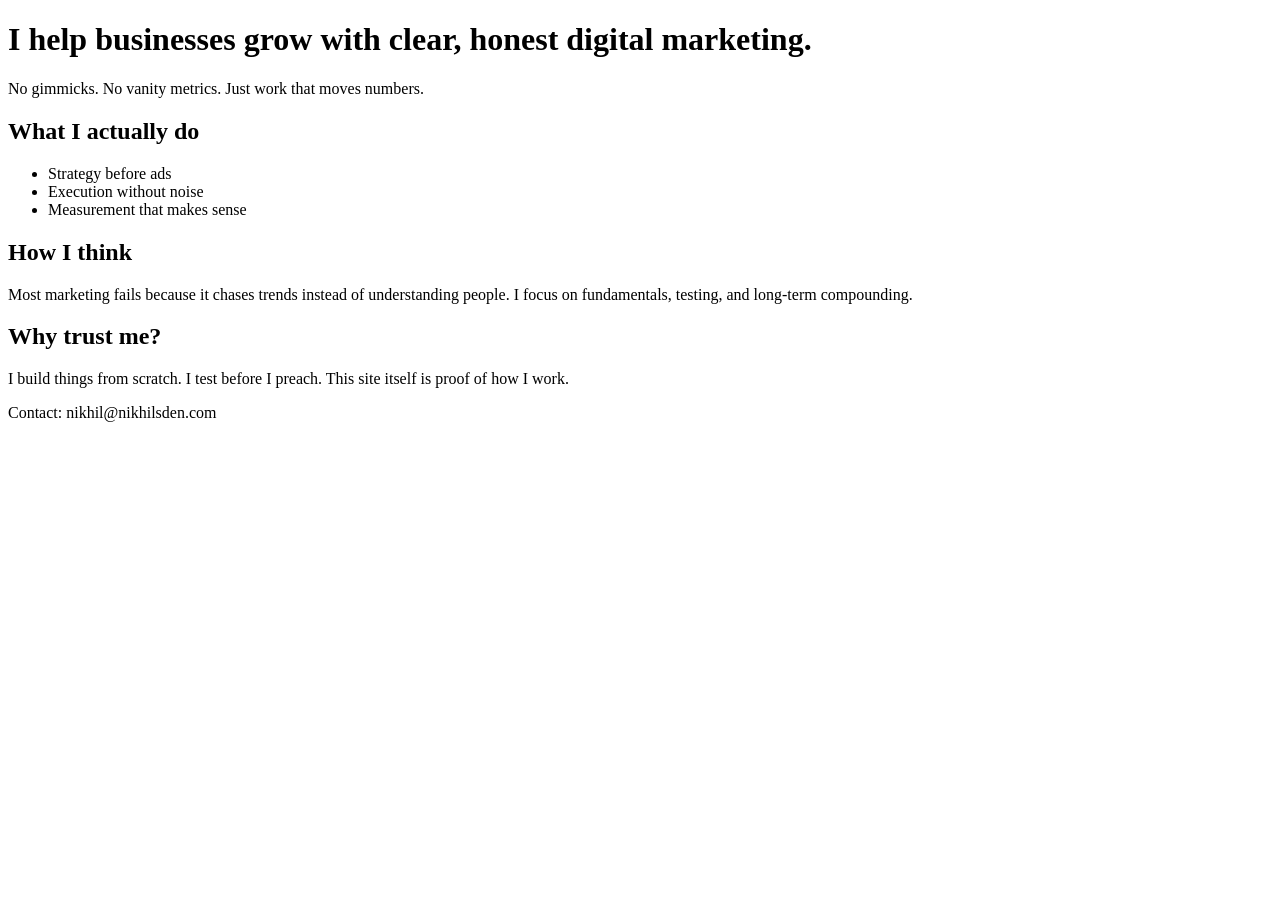
==== index.html @ 057fc2b0 "Add files via upload" ====
<!DOCTYPE html>
<html lang="en">
<head>
  <meta charset="UTF-8">
  <title>Nikhil’s Den | Digital Marketing</title>
</head>
<body>

  <header>
    <h1>I help businesses grow with clear, honest digital marketing.</h1>
    <p>No gimmicks. No vanity metrics. Just work that moves numbers.</p>
  </header>

  <section>
    <h2>What I actually do</h2>
    <ul>
      <li>Strategy before ads</li>
      <li>Execution without noise</li>
      <li>Measurement that makes sense</li>
    </ul>
  </section>

  <section>
    <h2>How I think</h2>
    <p>
      Most marketing fails because it chases trends instead of understanding people.
      I focus on fundamentals, testing, and long-term compounding.
    </p>
  </section>

  <section>
    <h2>Why trust me?</h2>
    <p>
      I build things from scratch. I test before I preach.
      This site itself is proof of how I work.
    </p>
  </section>

  <footer>
    <p>Contact: nikhil@nikhilsden.com</p>
  </footer>

</body>
</html>
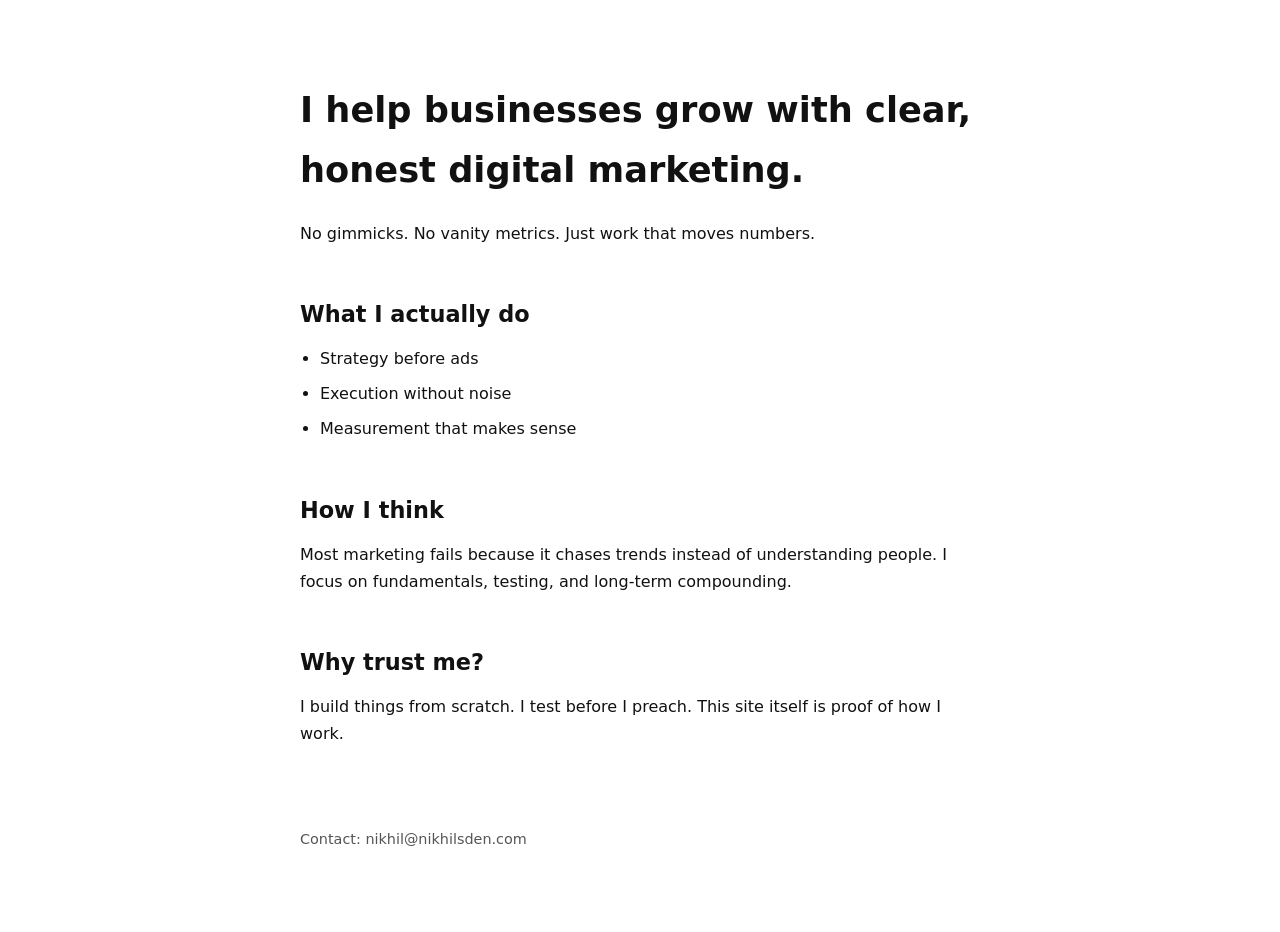
==== commit 6b4c6774: "Update index.html" ====
--- a/index.html
+++ b/index.html
@@ -3,6 +3,7 @@
 <head>
   <meta charset="UTF-8">
   <title>Nikhil’s Den | Digital Marketing</title>
+  <link rel="stylesheet" href="style.css">
 </head>
 <body>
 
@@ -42,3 +43,4 @@
 
 </body>
 </html>
+
--- a/style.css
+++ b/style.css
@@ -0,0 +1,51 @@
+/* Base reset */
+* {
+  box-sizing: border-box;
+  margin: 0;
+  padding: 0;
+}
+
+/* Page foundation */
+body {
+  font-family: system-ui, -apple-system, BlinkMacSystemFont, "Segoe UI", Roboto, Arial, sans-serif;
+  line-height: 1.7;
+  color: #111;
+  background-color: #fff;
+
+  max-width: 720px;
+  margin: 80px auto;
+  padding: 0 20px;
+}
+
+/* Headings */
+h1 {
+  font-size: 2.2rem;
+  margin-bottom: 20px;
+}
+
+h2 {
+  font-size: 1.4rem;
+  margin-bottom: 12px;
+  margin-top: 48px;
+}
+
+/* Text */
+p {
+  margin-bottom: 16px;
+}
+
+/* Lists */
+ul {
+  margin-left: 20px;
+}
+
+li {
+  margin-bottom: 8px;
+}
+
+/* Footer */
+footer {
+  margin-top: 80px;
+  font-size: 0.9rem;
+  color: #555;
+}
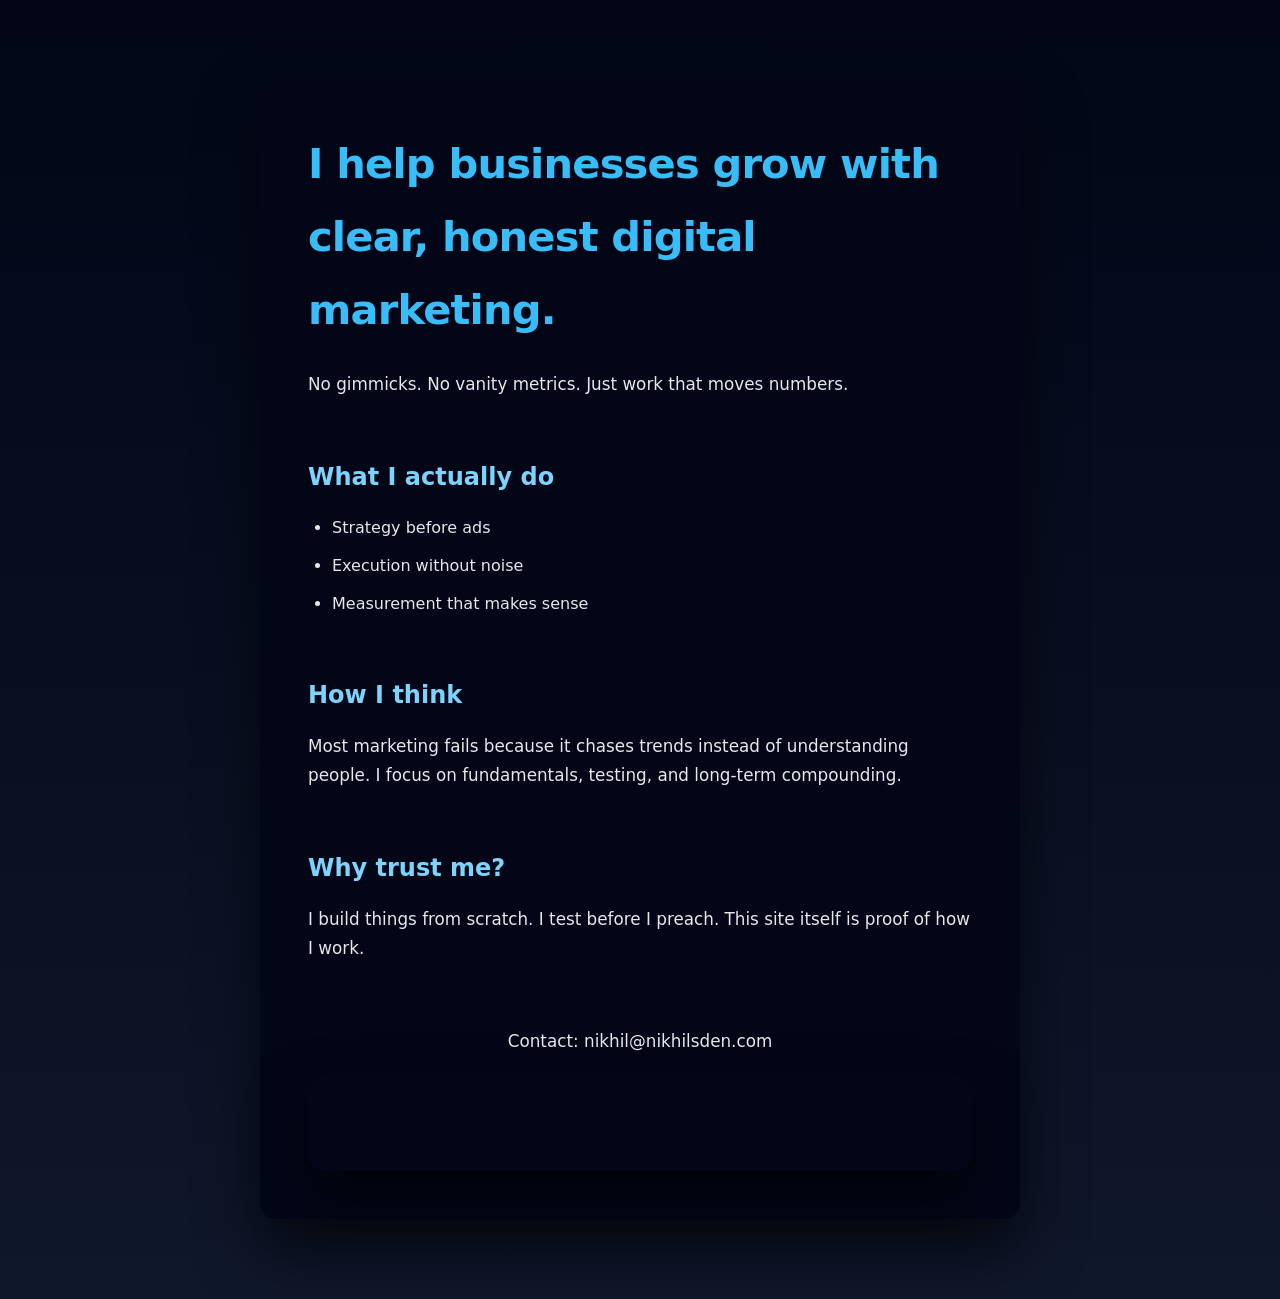
==== commit 44481ad4: "Update index.html Wrap content in main" ====
--- a/index.html
+++ b/index.html
@@ -6,7 +6,7 @@
   <link rel="stylesheet" href="style.css">
 </head>
 <body>
-
+<main>
   <header>
     <h1>I help businesses grow with clear, honest digital marketing.</h1>
     <p>No gimmicks. No vanity metrics. Just work that moves numbers.</p>
@@ -41,6 +41,8 @@
     <p>Contact: nikhil@nikhilsden.com</p>
   </footer>
 
+<main>
 </body>
 </html>
 
+
--- a/style.css
+++ b/style.css
@@ -1,51 +1,101 @@
-/* Base reset */
+/* ---------- Base Reset ---------- */
 * {
   box-sizing: border-box;
   margin: 0;
   padding: 0;
 }
 
-/* Page foundation */
-body {
-  font-family: system-ui, -apple-system, BlinkMacSystemFont, "Segoe UI", Roboto, Arial, sans-serif;
-  line-height: 1.7;
-  color: #111;
-  background-color: #fff;
-
-  max-width: 720px;
-  margin: 80px auto;
-  padding: 0 20px;
+/* ---------- Color System ---------- */
+:root {
+  --bg: #0f172a;          /* deep slate */
+  --card: #020617;        /* near-black */
+  --text-main: #e5e7eb;   /* soft white */
+  --text-muted: #94a3b8;  /* muted gray */
+  --accent: #38bdf8;      /* sky blue */
+  --accent-soft: #7dd3fc;
 }
 
-/* Headings */
+/* ---------- Page Foundation ---------- */
+body {
+  font-family: system-ui, -apple-system, BlinkMacSystemFont,
+    "Segoe UI", Roboto, Arial, sans-serif;
+  line-height: 1.75;
+  background: linear-gradient(180deg, #020617, #0f172a);
+  color: var(--text-main);
+
+  min-height: 100vh;
+  padding: 80px 20px;
+}
+
+/* ---------- Main Content Wrapper ---------- */
+main {
+  max-width: 760px;
+  margin: 0 auto;
+  background: var(--card);
+  padding: 48px;
+  border-radius: 16px;
+  box-shadow: 0 30px 60px rgba(0, 0, 0, 0.6);
+}
+
+/* ---------- Headings ---------- */
 h1 {
-  font-size: 2.2rem;
-  margin-bottom: 20px;
+  font-size: 2.6rem;
+  margin-bottom: 24px;
+  letter-spacing: -0.02em;
+  color: var(--accent);
 }
 
 h2 {
-  font-size: 1.4rem;
-  margin-bottom: 12px;
-  margin-top: 48px;
+  font-size: 1.5rem;
+  margin-top: 56px;
+  margin-bottom: 16px;
+  color: var(--accent-soft);
 }
 
-/* Text */
+/* ---------- Text ---------- */
 p {
-  margin-bottom: 16px;
+  margin-bottom: 18px;
+  color: var(--text-main);
+  font-size: 1.05rem;
 }
 
-/* Lists */
+/* ---------- Lists ---------- */
 ul {
-  margin-left: 20px;
+  margin-left: 24px;
+  margin-bottom: 24px;
 }
 
 li {
-  margin-bottom: 8px;
+  margin-bottom: 10px;
+  color: var(--text-main);
 }
 
-/* Footer */
+/* ---------- Links ---------- */
+a {
+  color: var(--accent);
+  text-decoration: none;
+  font-weight: 600;
+}
+
+a:hover {
+  text-decoration: underline;
+}
+
+/* ---------- Footer ---------- */
 footer {
-  margin-top: 80px;
+  margin-top: 64px;
   font-size: 0.9rem;
-  color: #555;
+  color: var(--text-muted);
+  text-align: center;
 }
+
+/* ---------- Mobile Polish ---------- */
+@media (max-width: 600px) {
+  main {
+    padding: 32px 24px;
+  }
+
+  h1 {
+    font-size: 2.1rem;
+  }
+}
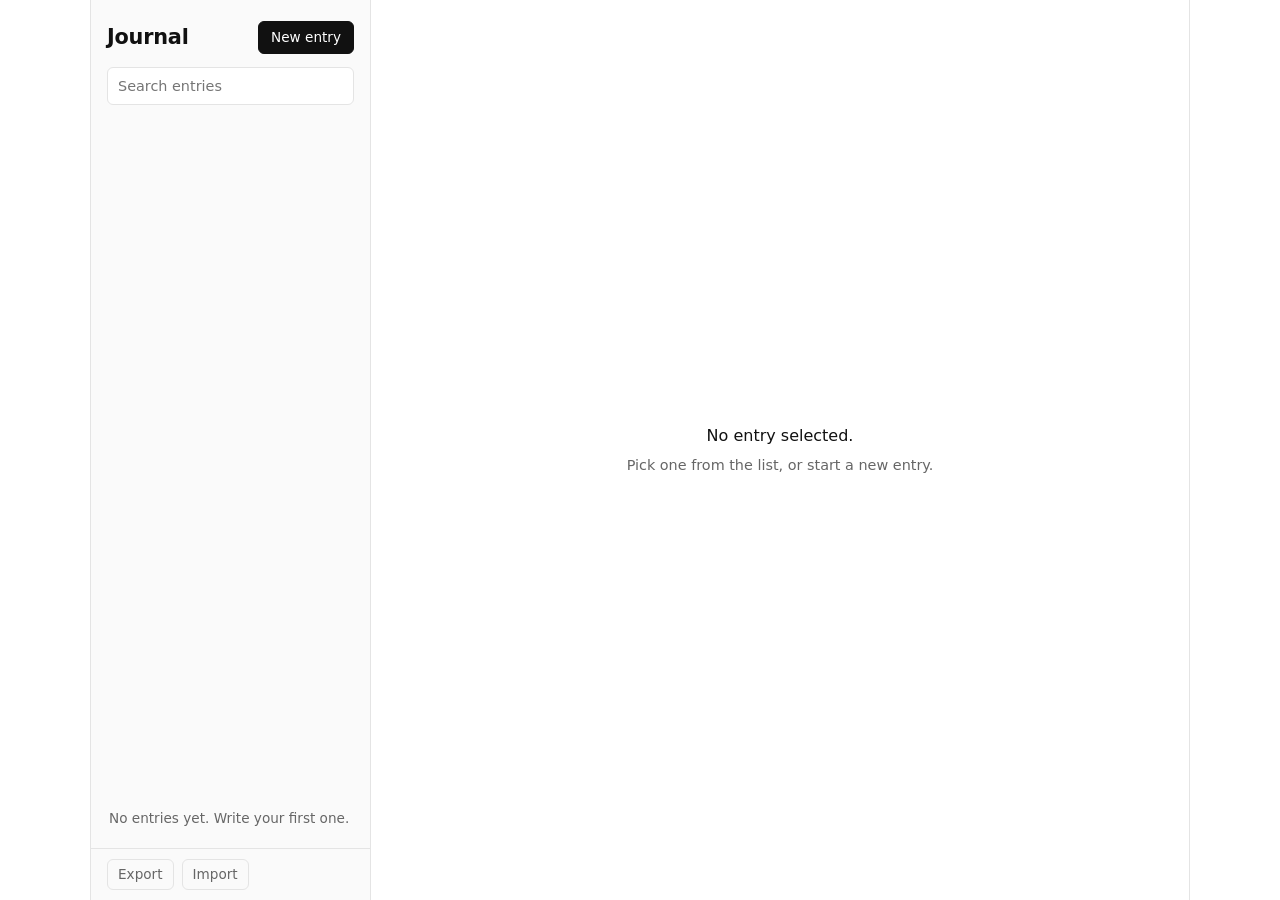
==== commit 60dc44c9: "Initial commit: personal journal app" ====
--- a/index.html
+++ b/index.html
@@ -1,48 +1,69 @@
-<!DOCTYPE html>
-<html lang="en">
-<head>
-  <meta charset="UTF-8">
-  <title>Nikhil’s Den | Digital Marketing</title>
-  <link rel="stylesheet" href="style.css">
-</head>
-<body>
-<main>
-  <header>
-    <h1>I help businesses grow with clear, honest digital marketing.</h1>
-    <p>No gimmicks. No vanity metrics. Just work that moves numbers.</p>
-  </header>
-
-  <section>
-    <h2>What I actually do</h2>
-    <ul>
-      <li>Strategy before ads</li>
-      <li>Execution without noise</li>
-      <li>Measurement that makes sense</li>
-    </ul>
-  </section>
-
-  <section>
-    <h2>How I think</h2>
-    <p>
-      Most marketing fails because it chases trends instead of understanding people.
-      I focus on fundamentals, testing, and long-term compounding.
-    </p>
-  </section>
-
-  <section>
-    <h2>Why trust me?</h2>
-    <p>
-      I build things from scratch. I test before I preach.
-      This site itself is proof of how I work.
-    </p>
-  </section>
-
-  <footer>
-    <p>Contact: nikhil@nikhilsden.com</p>
-  </footer>
-
-<main>
-</body>
-</html>
-
-
+<!DOCTYPE html>
+<html lang="en">
+<head>
+  <meta charset="UTF-8">
+  <meta name="viewport" content="width=device-width, initial-scale=1">
+  <meta name="description" content="A quiet place to keep your journal.">
+  <title>Journal | Nikhil’s Den</title>
+  <link rel="stylesheet" href="style.css">
+</head>
+<body>
+
+  <div class="app">
+
+    <!-- Sidebar: search, entry list, storage actions -->
+    <aside class="sidebar">
+
+      <div class="sidebar-top">
+        <h1>Journal</h1>
+        <button id="new-note" class="btn-primary" type="button">New entry</button>
+      </div>
+
+      <input
+        id="search"
+        class="search"
+        type="search"
+        placeholder="Search entries"
+        autocomplete="off"
+        aria-label="Search entries">
+
+      <ul id="note-list" class="note-list"></ul>
+
+      <p id="list-empty" class="list-empty" hidden></p>
+
+      <div class="sidebar-bottom">
+        <button id="export" class="btn-quiet" type="button">Export</button>
+        <button id="import" class="btn-quiet" type="button">Import</button>
+        <input id="import-file" type="file" accept="application/json,.json" hidden>
+      </div>
+
+    </aside>
+
+    <!-- Editor -->
+    <main class="editor">
+
+      <div class="editor-bar">
+        <button id="back" class="btn-quiet back" type="button">&larr; Journal</button>
+        <span id="status" class="status" aria-live="polite"></span>
+        <button id="delete-note" class="btn-danger" type="button">Delete</button>
+      </div>
+
+      <textarea
+        id="note-body"
+        class="note-body"
+        placeholder="Write today's entry…"
+        spellcheck="true"
+        aria-label="Entry content"></textarea>
+
+      <div id="editor-empty" class="editor-empty">
+        <p>No entry selected.</p>
+        <p class="muted">Pick one from the list, or start a new entry.</p>
+      </div>
+
+    </main>
+
+  </div>
+
+  <script src="app.js"></script>
+</body>
+</html>
--- a/style.css
+++ b/style.css
@@ -1,101 +1,288 @@
-/* ---------- Base Reset ---------- */
-* {
-  box-sizing: border-box;
-  margin: 0;
-  padding: 0;
-}
-
-/* ---------- Color System ---------- */
-:root {
-  --bg: #0f172a;          /* deep slate */
-  --card: #020617;        /* near-black */
-  --text-main: #e5e7eb;   /* soft white */
-  --text-muted: #94a3b8;  /* muted gray */
-  --accent: #38bdf8;      /* sky blue */
-  --accent-soft: #7dd3fc;
-}
-
-/* ---------- Page Foundation ---------- */
-body {
-  font-family: system-ui, -apple-system, BlinkMacSystemFont,
-    "Segoe UI", Roboto, Arial, sans-serif;
-  line-height: 1.75;
-  background: linear-gradient(180deg, #020617, #0f172a);
-  color: var(--text-main);
-
-  min-height: 100vh;
-  padding: 80px 20px;
-}
-
-/* ---------- Main Content Wrapper ---------- */
-main {
-  max-width: 760px;
-  margin: 0 auto;
-  background: var(--card);
-  padding: 48px;
-  border-radius: 16px;
-  box-shadow: 0 30px 60px rgba(0, 0, 0, 0.6);
-}
-
-/* ---------- Headings ---------- */
-h1 {
-  font-size: 2.6rem;
-  margin-bottom: 24px;
-  letter-spacing: -0.02em;
-  color: var(--accent);
-}
-
-h2 {
-  font-size: 1.5rem;
-  margin-top: 56px;
-  margin-bottom: 16px;
-  color: var(--accent-soft);
-}
-
-/* ---------- Text ---------- */
-p {
-  margin-bottom: 18px;
-  color: var(--text-main);
-  font-size: 1.05rem;
-}
-
-/* ---------- Lists ---------- */
-ul {
-  margin-left: 24px;
-  margin-bottom: 24px;
-}
-
-li {
-  margin-bottom: 10px;
-  color: var(--text-main);
-}
-
-/* ---------- Links ---------- */
-a {
-  color: var(--accent);
-  text-decoration: none;
-  font-weight: 600;
-}
-
-a:hover {
-  text-decoration: underline;
-}
-
-/* ---------- Footer ---------- */
-footer {
-  margin-top: 64px;
-  font-size: 0.9rem;
-  color: var(--text-muted);
-  text-align: center;
-}
-
-/* ---------- Mobile Polish ---------- */
-@media (max-width: 600px) {
-  main {
-    padding: 32px 24px;
-  }
-
-  h1 {
-    font-size: 2.1rem;
-  }
-}
+/* Base reset */
+* {
+  box-sizing: border-box;
+  margin: 0;
+  padding: 0;
+}
+
+/* Theme tokens */
+:root {
+  --bg: #fff;
+  --bg-sunk: #fafafa;
+  --text: #111;
+  --text-muted: #666;
+  --border: #e4e4e4;
+  --accent: #111;
+  --accent-text: #fff;
+  --selected: #f0f0f0;
+  --danger: #a32020;
+}
+
+@media (prefers-color-scheme: dark) {
+  :root {
+    --bg: #16181c;
+    --bg-sunk: #1c1f24;
+    --text: #e8e8e8;
+    --text-muted: #9a9a9a;
+    --border: #2c3037;
+    --accent: #e8e8e8;
+    --accent-text: #16181c;
+    --selected: #262a31;
+    --danger: #e06c6c;
+  }
+}
+
+/* Page foundation */
+body {
+  font-family: system-ui, -apple-system, BlinkMacSystemFont, "Segoe UI", Roboto, Arial, sans-serif;
+  line-height: 1.7;
+  color: var(--text);
+  background-color: var(--bg);
+  height: 100vh;
+  overflow: hidden;
+}
+
+/* Layout */
+.app {
+  display: grid;
+  grid-template-columns: 280px 1fr;
+  height: 100%;
+  max-width: 1100px;
+  margin: 0 auto;
+  border-left: 1px solid var(--border);
+  border-right: 1px solid var(--border);
+}
+
+/* Sidebar */
+.sidebar {
+  display: flex;
+  flex-direction: column;
+  min-height: 0;
+  background-color: var(--bg-sunk);
+  border-right: 1px solid var(--border);
+}
+
+.sidebar-top {
+  display: flex;
+  align-items: center;
+  justify-content: space-between;
+  gap: 12px;
+  padding: 20px 16px 12px;
+}
+
+h1 {
+  font-size: 1.3rem;
+  letter-spacing: -0.01em;
+}
+
+.search {
+  margin: 0 16px 12px;
+  padding: 8px 10px;
+  font: inherit;
+  font-size: 0.9rem;
+  line-height: 1.4;
+  color: var(--text);
+  background-color: var(--bg);
+  border: 1px solid var(--border);
+  border-radius: 6px;
+}
+
+.search:focus-visible,
+.note-body:focus-visible {
+  outline: 2px solid var(--accent);
+  outline-offset: -1px;
+}
+
+/* Note list */
+.note-list {
+  flex: 1;
+  min-height: 0;
+  overflow-y: auto;
+  list-style: none;
+  padding: 0 8px 8px;
+}
+
+.note-item {
+  padding: 10px 10px;
+  border-radius: 6px;
+  cursor: pointer;
+  line-height: 1.4;
+}
+
+.note-item:hover {
+  background-color: var(--selected);
+}
+
+.note-item.is-selected {
+  background-color: var(--selected);
+  box-shadow: inset 2px 0 0 var(--accent);
+}
+
+.note-title {
+  display: block;
+  font-size: 0.92rem;
+  font-weight: 600;
+  white-space: nowrap;
+  overflow: hidden;
+  text-overflow: ellipsis;
+}
+
+.note-meta {
+  display: block;
+  font-size: 0.78rem;
+  color: var(--text-muted);
+  white-space: nowrap;
+  overflow: hidden;
+  text-overflow: ellipsis;
+}
+
+.list-empty {
+  padding: 8px 18px 18px;
+  font-size: 0.85rem;
+  color: var(--text-muted);
+}
+
+.sidebar-bottom {
+  display: flex;
+  gap: 8px;
+  padding: 10px 16px;
+  border-top: 1px solid var(--border);
+}
+
+/* Editor */
+.editor {
+  display: flex;
+  flex-direction: column;
+  min-height: 0;
+  min-width: 0;
+}
+
+.editor-bar {
+  display: flex;
+  align-items: center;
+  gap: 12px;
+  padding: 12px 20px;
+  border-bottom: 1px solid var(--border);
+}
+
+.status {
+  flex: 1;
+  font-size: 0.8rem;
+  color: var(--text-muted);
+  white-space: nowrap;
+  overflow: hidden;
+  text-overflow: ellipsis;
+}
+
+.note-body {
+  flex: 1;
+  min-height: 0;
+  width: 100%;
+  padding: 24px 20px 40px;
+  font: inherit;
+  font-size: 1rem;
+  line-height: 1.7;
+  color: var(--text);
+  background-color: var(--bg);
+  border: 0;
+  resize: none;
+}
+
+.editor-empty {
+  flex: 1;
+  display: flex;
+  flex-direction: column;
+  align-items: center;
+  justify-content: center;
+  gap: 4px;
+  padding: 20px;
+  text-align: center;
+}
+
+.muted {
+  font-size: 0.9rem;
+  color: var(--text-muted);
+}
+
+/* Hide editor chrome when nothing is selected */
+.app.is-empty .note-body,
+.app.is-empty .editor-bar {
+  display: none;
+}
+
+.app:not(.is-empty) .editor-empty {
+  display: none;
+}
+
+/* Buttons */
+button {
+  font: inherit;
+  font-size: 0.85rem;
+  line-height: 1.4;
+  border-radius: 6px;
+  cursor: pointer;
+}
+
+.btn-primary {
+  padding: 6px 12px;
+  color: var(--accent-text);
+  background-color: var(--accent);
+  border: 1px solid var(--accent);
+}
+
+.btn-quiet {
+  padding: 5px 10px;
+  color: var(--text-muted);
+  background-color: transparent;
+  border: 1px solid var(--border);
+}
+
+.btn-quiet:hover {
+  color: var(--text);
+}
+
+.btn-danger {
+  padding: 5px 10px;
+  color: var(--danger);
+  background-color: transparent;
+  border: 1px solid var(--border);
+}
+
+.btn-danger:hover {
+  border-color: var(--danger);
+}
+
+/* The back button is mobile-only */
+.back {
+  display: none;
+}
+
+/* Small screens: one pane at a time */
+@media (max-width: 720px) {
+  .app {
+    grid-template-columns: 1fr;
+    border: 0;
+  }
+
+  .sidebar {
+    border-right: 0;
+  }
+
+  .back {
+    display: inline-block;
+  }
+
+  /* Showing the list */
+  .app:not(.is-editing) .editor {
+    display: none;
+  }
+
+  /* Showing one note */
+  .app.is-editing .sidebar {
+    display: none;
+  }
+
+  .app.is-editing.is-empty .editor {
+    display: flex;
+  }
+}
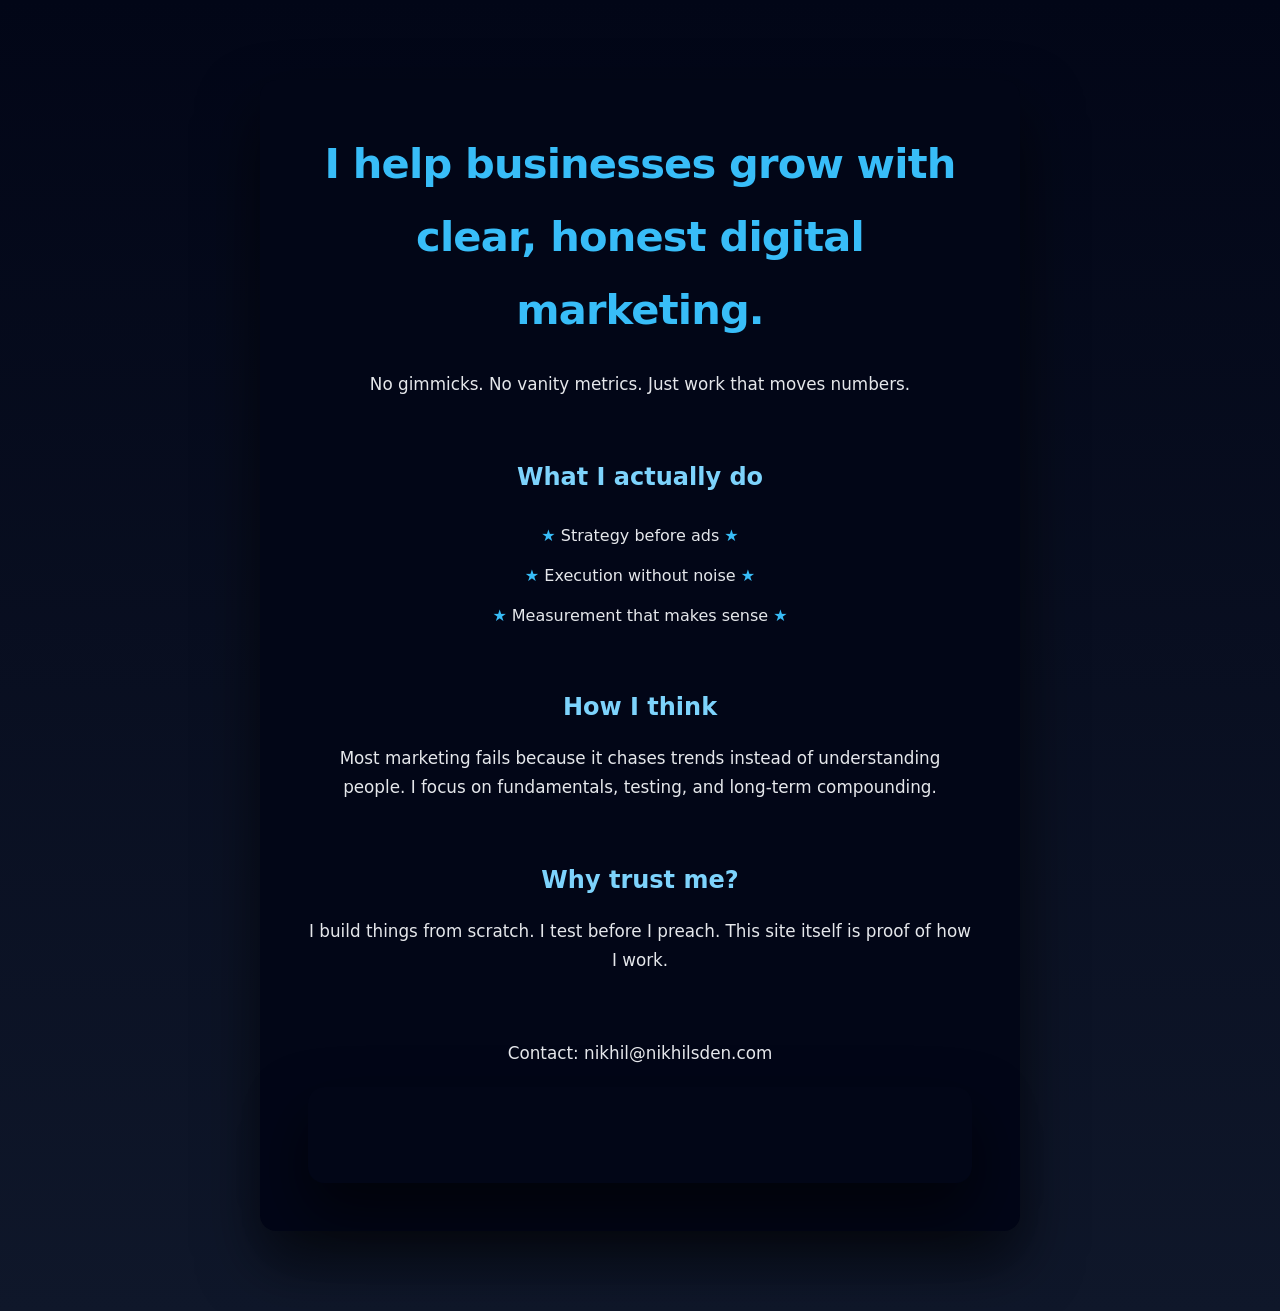
==== commit 0ec9ec6c: "Merge existing nikhilsden.com landing page history" ====
--- a/index.html
+++ b/index.html
@@ -1,69 +1,48 @@
-<!DOCTYPE html>
-<html lang="en">
-<head>
-  <meta charset="UTF-8">
-  <meta name="viewport" content="width=device-width, initial-scale=1">
-  <meta name="description" content="A quiet place to keep your journal.">
-  <title>Journal | Nikhil’s Den</title>
-  <link rel="stylesheet" href="style.css">
-</head>
-<body>
-
-  <div class="app">
-
-    <!-- Sidebar: search, entry list, storage actions -->
-    <aside class="sidebar">
-
-      <div class="sidebar-top">
-        <h1>Journal</h1>
-        <button id="new-note" class="btn-primary" type="button">New entry</button>
-      </div>
-
-      <input
-        id="search"
-        class="search"
-        type="search"
-        placeholder="Search entries"
-        autocomplete="off"
-        aria-label="Search entries">
-
-      <ul id="note-list" class="note-list"></ul>
-
-      <p id="list-empty" class="list-empty" hidden></p>
-
-      <div class="sidebar-bottom">
-        <button id="export" class="btn-quiet" type="button">Export</button>
-        <button id="import" class="btn-quiet" type="button">Import</button>
-        <input id="import-file" type="file" accept="application/json,.json" hidden>
-      </div>
-
-    </aside>
-
-    <!-- Editor -->
-    <main class="editor">
-
-      <div class="editor-bar">
-        <button id="back" class="btn-quiet back" type="button">&larr; Journal</button>
-        <span id="status" class="status" aria-live="polite"></span>
-        <button id="delete-note" class="btn-danger" type="button">Delete</button>
-      </div>
-
-      <textarea
-        id="note-body"
-        class="note-body"
-        placeholder="Write today's entry…"
-        spellcheck="true"
-        aria-label="Entry content"></textarea>
-
-      <div id="editor-empty" class="editor-empty">
-        <p>No entry selected.</p>
-        <p class="muted">Pick one from the list, or start a new entry.</p>
-      </div>
-
-    </main>
-
-  </div>
-
-  <script src="app.js"></script>
-</body>
-</html>
+<!DOCTYPE html>
+<html lang="en">
+<head>
+  <meta charset="UTF-8">
+  <title>Nikhil’s Den | Digital Marketing</title>
+  <link rel="stylesheet" href="style.css">
+</head>
+<body>
+<main>
+  <header>
+    <h1>I help businesses grow with clear, honest digital marketing.</h1>
+    <p>No gimmicks. No vanity metrics. Just work that moves numbers.</p>
+  </header>
+
+  <section>
+    <h2>What I actually do</h2>
+    <ul>
+      <li>Strategy before ads</li>
+      <li>Execution without noise</li>
+      <li>Measurement that makes sense</li>
+    </ul>
+  </section>
+
+  <section>
+    <h2>How I think</h2>
+    <p>
+      Most marketing fails because it chases trends instead of understanding people.
+      I focus on fundamentals, testing, and long-term compounding.
+    </p>
+  </section>
+
+  <section>
+    <h2>Why trust me?</h2>
+    <p>
+      I build things from scratch. I test before I preach.
+      This site itself is proof of how I work.
+    </p>
+  </section>
+
+  <footer>
+    <p>Contact: nikhil@nikhilsden.com</p>
+  </footer>
+
+<main>
+</body>
+</html>
+
+
--- a/style.css
+++ b/style.css
@@ -1,288 +1,123 @@
-/* Base reset */
-* {
-  box-sizing: border-box;
-  margin: 0;
-  padding: 0;
-}
-
-/* Theme tokens */
-:root {
-  --bg: #fff;
-  --bg-sunk: #fafafa;
-  --text: #111;
-  --text-muted: #666;
-  --border: #e4e4e4;
-  --accent: #111;
-  --accent-text: #fff;
-  --selected: #f0f0f0;
-  --danger: #a32020;
-}
-
-@media (prefers-color-scheme: dark) {
-  :root {
-    --bg: #16181c;
-    --bg-sunk: #1c1f24;
-    --text: #e8e8e8;
-    --text-muted: #9a9a9a;
-    --border: #2c3037;
-    --accent: #e8e8e8;
-    --accent-text: #16181c;
-    --selected: #262a31;
-    --danger: #e06c6c;
-  }
-}
-
-/* Page foundation */
-body {
-  font-family: system-ui, -apple-system, BlinkMacSystemFont, "Segoe UI", Roboto, Arial, sans-serif;
-  line-height: 1.7;
-  color: var(--text);
-  background-color: var(--bg);
-  height: 100vh;
-  overflow: hidden;
-}
-
-/* Layout */
-.app {
-  display: grid;
-  grid-template-columns: 280px 1fr;
-  height: 100%;
-  max-width: 1100px;
-  margin: 0 auto;
-  border-left: 1px solid var(--border);
-  border-right: 1px solid var(--border);
-}
-
-/* Sidebar */
-.sidebar {
-  display: flex;
-  flex-direction: column;
-  min-height: 0;
-  background-color: var(--bg-sunk);
-  border-right: 1px solid var(--border);
-}
-
-.sidebar-top {
-  display: flex;
-  align-items: center;
-  justify-content: space-between;
-  gap: 12px;
-  padding: 20px 16px 12px;
-}
-
-h1 {
-  font-size: 1.3rem;
-  letter-spacing: -0.01em;
-}
-
-.search {
-  margin: 0 16px 12px;
-  padding: 8px 10px;
-  font: inherit;
-  font-size: 0.9rem;
-  line-height: 1.4;
-  color: var(--text);
-  background-color: var(--bg);
-  border: 1px solid var(--border);
-  border-radius: 6px;
-}
-
-.search:focus-visible,
-.note-body:focus-visible {
-  outline: 2px solid var(--accent);
-  outline-offset: -1px;
-}
-
-/* Note list */
-.note-list {
-  flex: 1;
-  min-height: 0;
-  overflow-y: auto;
-  list-style: none;
-  padding: 0 8px 8px;
-}
-
-.note-item {
-  padding: 10px 10px;
-  border-radius: 6px;
-  cursor: pointer;
-  line-height: 1.4;
-}
-
-.note-item:hover {
-  background-color: var(--selected);
-}
-
-.note-item.is-selected {
-  background-color: var(--selected);
-  box-shadow: inset 2px 0 0 var(--accent);
-}
-
-.note-title {
-  display: block;
-  font-size: 0.92rem;
-  font-weight: 600;
-  white-space: nowrap;
-  overflow: hidden;
-  text-overflow: ellipsis;
-}
-
-.note-meta {
-  display: block;
-  font-size: 0.78rem;
-  color: var(--text-muted);
-  white-space: nowrap;
-  overflow: hidden;
-  text-overflow: ellipsis;
-}
-
-.list-empty {
-  padding: 8px 18px 18px;
-  font-size: 0.85rem;
-  color: var(--text-muted);
-}
-
-.sidebar-bottom {
-  display: flex;
-  gap: 8px;
-  padding: 10px 16px;
-  border-top: 1px solid var(--border);
-}
-
-/* Editor */
-.editor {
-  display: flex;
-  flex-direction: column;
-  min-height: 0;
-  min-width: 0;
-}
-
-.editor-bar {
-  display: flex;
-  align-items: center;
-  gap: 12px;
-  padding: 12px 20px;
-  border-bottom: 1px solid var(--border);
-}
-
-.status {
-  flex: 1;
-  font-size: 0.8rem;
-  color: var(--text-muted);
-  white-space: nowrap;
-  overflow: hidden;
-  text-overflow: ellipsis;
-}
-
-.note-body {
-  flex: 1;
-  min-height: 0;
-  width: 100%;
-  padding: 24px 20px 40px;
-  font: inherit;
-  font-size: 1rem;
-  line-height: 1.7;
-  color: var(--text);
-  background-color: var(--bg);
-  border: 0;
-  resize: none;
-}
-
-.editor-empty {
-  flex: 1;
-  display: flex;
-  flex-direction: column;
-  align-items: center;
-  justify-content: center;
-  gap: 4px;
-  padding: 20px;
-  text-align: center;
-}
-
-.muted {
-  font-size: 0.9rem;
-  color: var(--text-muted);
-}
-
-/* Hide editor chrome when nothing is selected */
-.app.is-empty .note-body,
-.app.is-empty .editor-bar {
-  display: none;
-}
-
-.app:not(.is-empty) .editor-empty {
-  display: none;
-}
-
-/* Buttons */
-button {
-  font: inherit;
-  font-size: 0.85rem;
-  line-height: 1.4;
-  border-radius: 6px;
-  cursor: pointer;
-}
-
-.btn-primary {
-  padding: 6px 12px;
-  color: var(--accent-text);
-  background-color: var(--accent);
-  border: 1px solid var(--accent);
-}
-
-.btn-quiet {
-  padding: 5px 10px;
-  color: var(--text-muted);
-  background-color: transparent;
-  border: 1px solid var(--border);
-}
-
-.btn-quiet:hover {
-  color: var(--text);
-}
-
-.btn-danger {
-  padding: 5px 10px;
-  color: var(--danger);
-  background-color: transparent;
-  border: 1px solid var(--border);
-}
-
-.btn-danger:hover {
-  border-color: var(--danger);
-}
-
-/* The back button is mobile-only */
-.back {
-  display: none;
-}
-
-/* Small screens: one pane at a time */
-@media (max-width: 720px) {
-  .app {
-    grid-template-columns: 1fr;
-    border: 0;
-  }
-
-  .sidebar {
-    border-right: 0;
-  }
-
-  .back {
-    display: inline-block;
-  }
-
-  /* Showing the list */
-  .app:not(.is-editing) .editor {
-    display: none;
-  }
-
-  /* Showing one note */
-  .app.is-editing .sidebar {
-    display: none;
-  }
-
-  .app.is-editing.is-empty .editor {
-    display: flex;
-  }
-}
+/* ---------- Base Reset ---------- */
+* {
+  box-sizing: border-box;
+  margin: 0;
+  padding: 0;
+}
+
+/* ---------- Color System ---------- */
+:root {
+  --bg: #0f172a;          /* deep slate */
+  --card: #020617;        /* near-black */
+  --text-main: #e5e7eb;   /* soft white */
+  --text-muted: #94a3b8;  /* muted gray */
+  --accent: #38bdf8;      /* sky blue */
+  --accent-soft: #7dd3fc;
+}
+
+/* ---------- Page Foundation ---------- */
+body {
+  font-family: system-ui, -apple-system, BlinkMacSystemFont,
+    "Segoe UI", Roboto, Arial, sans-serif;
+  line-height: 1.75;
+  background: linear-gradient(180deg, #020617, #0f172a);
+  color: var(--text-main);
+
+  min-height: 100vh;
+  padding: 80px 20px;
+  text-align: center;
+
+}
+
+/* ---------- Main Content Wrapper ---------- */
+main {
+  max-width: 760px;
+  margin: 0 auto;
+  background: var(--card);
+  padding: 48px;
+  border-radius: 16px;
+  box-shadow: 0 30px 60px rgba(0, 0, 0, 0.6);
+}
+
+/* ---------- Headings ---------- */
+h1 {
+  font-size: 2.6rem;
+  margin-bottom: 24px;
+  letter-spacing: -0.02em;
+  color: var(--accent);
+}
+
+h2 {
+  font-size: 1.5rem;
+  margin-top: 56px;
+  margin-bottom: 16px;
+  color: var(--accent-soft);
+}
+
+/* ---------- Text ---------- */
+p {
+  margin-bottom: 18px;
+  color: var(--text-main);
+  font-size: 1.05rem;
+}
+
+/* ---------- Lists ---------- */
+
+ul {
+  list-style: none;
+  padding: 0;
+  margin: 24px 0;
+}
+
+li {
+  margin-bottom: 12px;
+  text-align: center;
+  font-weight: 500;
+}
+
+/* Star before and after */
+li::before {
+  content: "★ ";
+  color: var(--accent);
+}
+
+li::after {
+  content: " ★";
+  color: var(--accent);
+}
+
+
+
+/* ---------- Links ---------- */
+a {
+  color: var(--accent);
+  text-decoration: none;
+  font-weight: 600;
+}
+
+a:hover {
+  text-decoration: underline;
+}
+
+/* ---------- Footer ---------- */
+footer {
+  margin-top: 64px;
+  font-size: 0.9rem;
+  color: var(--text-muted);
+  text-align: center;
+}
+
+/* ---------- Mobile Polish ---------- */
+@media (max-width: 600px) {
+  main {
+    padding: 32px 24px;
+  }
+
+  h1 {
+    font-size: 2.1rem;
+  }
+}
+
+
+
+
